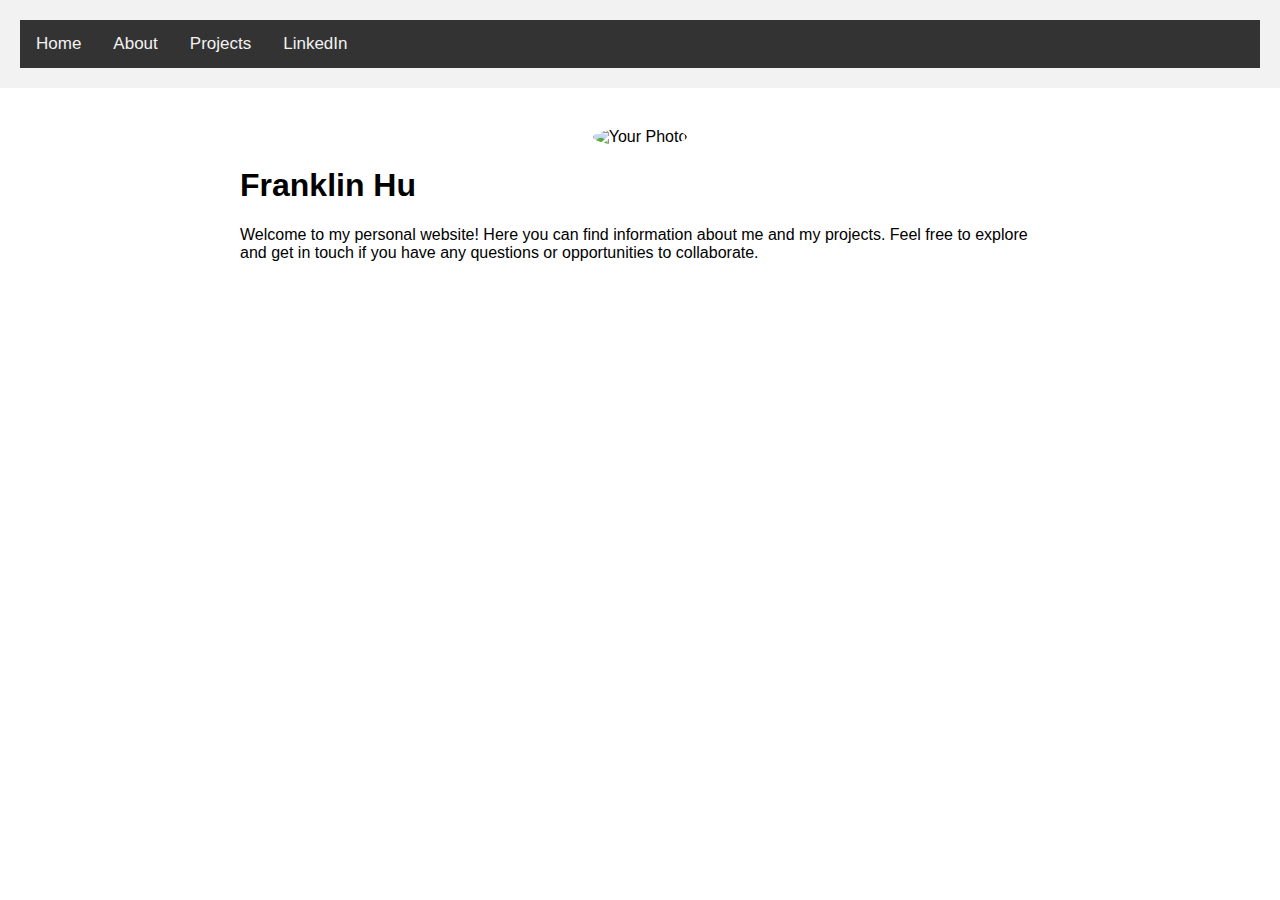
==== index.html @ 20e60d0a "Add files via upload" ====
<!DOCTYPE html>
<html lang="en">
<head>
    <meta charset="UTF-8">
    <meta http-equiv="X-UA-Compatible" content="IE=edge">
    <meta name="viewport" content="width=device-width, initial-scale=1.0">
    <link rel="stylesheet" href="style.css">
    <title>Franklin Personal Website</title>
</head>
<body>
    <!DOCTYPE html>
    <html>
    <head>
      <title>My Personal Website</title>
    </head>
    <body>
      <header>
        <div class="menu">
          <a href="#">Home</a>
          <a href="#">About</a>
          <a href="#">Projects</a>
          <a href="https://www.linkedin.com/in/franklin-hu-1281541b0/" target="_blank">LinkedIn</a>
        </div>
      </header>
      
      <div class="container">
        <div class="photo">
          <img src="path_to_your_photo.jpg" alt="Your Photo">
        </div>
        <h1>Franklin Hu</h1>
        <p>
          Welcome to my personal website! Here you can find information about me and my projects. Feel free to explore and get in touch if you have any questions or opportunities to collaborate.
        </p>
      </div>
    </body>
    </html>
    
</body>
</html>
---- style.css ----
body {
    font-family: Arial, sans-serif;
    margin: 0;
    padding: 0;
  }
  
  header {
    background-color: #f2f2f2;
    padding: 20px;
    text-align: right;
  }
  
  .menu {
    background-color: #333;
    overflow: hidden;
  }
  
  /* Style the links inside the navigation bar */
  .menu a {
    float: left;
    color: #f2f2f2;
    text-align: center;
    padding: 14px 16px;
    text-decoration: none;
    font-size: 17px;
  }
  
  /* Change the color of links on hover */
  .menu a:hover {
    background-color: #ddd;
    color: black;
  }
  
  /* Add a color to the active/current link */
  .menu a.active {
    background-color: #04AA6D;
    color: white;
  }
  
  .container {
    max-width: 800px;
    margin: 40px auto;
    padding: 0 20px;
  }
  
  .photo {
    text-align: center;
  }
  
  .photo img {
    width: 200px;
    height: 200px;
    border-radius: 50%;
    object-fit: cover;
  }
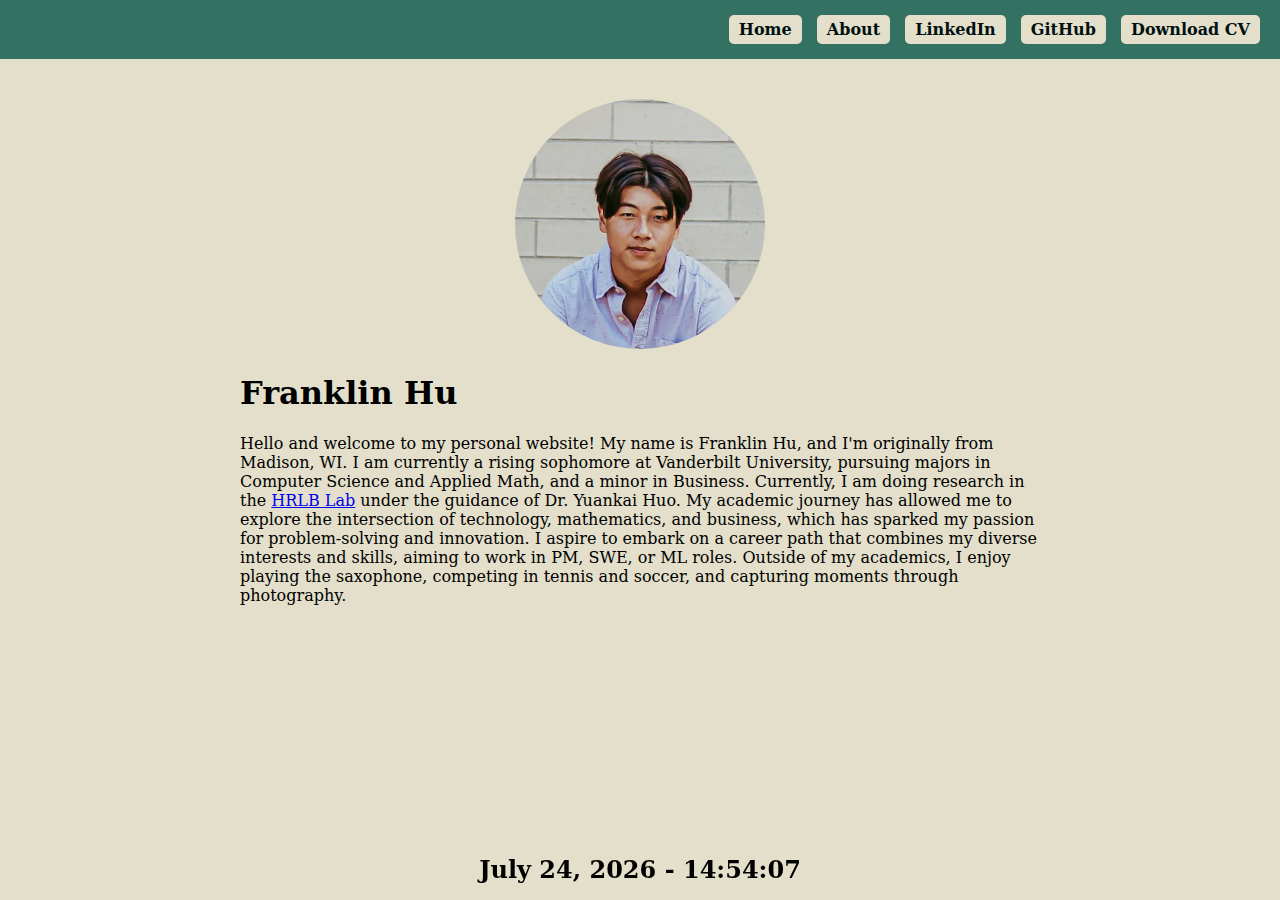
==== commit cc13f8a5: "testing new push" ====
--- a/index.html
+++ b/index.html
@@ -5,36 +5,40 @@
     <meta http-equiv="X-UA-Compatible" content="IE=edge">
     <meta name="viewport" content="width=device-width, initial-scale=1.0">
     <link rel="stylesheet" href="style.css">
+    <script src="script.js" defer></script>
     <title>Franklin Personal Website</title>
 </head>
-<body>
-    <!DOCTYPE html>
-    <html>
-    <head>
-      <title>My Personal Website</title>
-    </head>
     <body>
-      <header>
-        <div class="menu">
-          <a href="#">Home</a>
-          <a href="#">About</a>
-          <a href="#">Projects</a>
-          <a href="https://www.linkedin.com/in/franklin-hu-1281541b0/" target="_blank">LinkedIn</a>
+        <header>
+            <div class="menu-right">
+                <a href="#">Home</a>
+                <a href="#">About</a>
+                <a href="https://www.linkedin.com/in/franklinhu/" target="_blank">LinkedIn</a>
+                <a href="https://github.com/franklinhu88" target="_blank">GitHub</a>
+                <a href="franklin-hu-resume.pdf" target="_blank">Download CV</a>
+            </div>
+        </header>
+        
+        <div class="container">
+            <div class="photo">
+                <img src="websitePhoto.jpg" alt="Photo of Franklin">
+            </div>
+            <h1>Franklin Hu</h1>
+            <div class="intro-paragraph">
+                <p>
+                    Hello and welcome to my personal website! My name is Franklin Hu, and I'm originally from Madison, WI. I am currently a rising sophomore 
+                    at Vanderbilt University, pursuing majors in Computer Science and Applied Math, and a minor in Business. Currently, I am doing research in the 
+                    <a href="https://hrlblab.github.io/">HRLB Lab</a> under the guidance of Dr. Yuankai Huo. My academic journey has allowed me to explore the 
+                    intersection of technology, mathematics, and business, which has sparked my passion for problem-solving and innovation. I aspire to embark on a 
+                    career path that combines my diverse interests and skills, aiming to work in PM, SWE, or ML roles. Outside of my academics, I enjoy playing the 
+                    saxophone, competing in tennis and soccer, and capturing moments through photography.
+                </p>
+            </div>
         </div>
-      </header>
-      
-      <div class="container">
-        <div class="photo">
-          <img src="path_to_your_photo.jpg" alt="Your Photo">
+    </body>
+        <div id="clock">
+            <h1 id="date-time"></h1>
         </div>
-        <h1>Franklin Hu</h1>
-        <p>
-          Welcome to my personal website! Here you can find information about me and my projects. Feel free to explore and get in touch if you have any questions or opportunities to collaborate.
-        </p>
-      </div>
-    </body>
-    </html>
-    
-</body>
 </html>
 
+
--- a/style.css
+++ b/style.css
@@ -1,55 +1,82 @@
 body {
-    font-family: Arial, sans-serif;
+    font-family: 'baskerville', 'serif';
     margin: 0;
     padding: 0;
-  }
-  
-  header {
-    background-color: #f2f2f2;
+    background-color: #E3DFCA;
+}
+
+header {
+    background-color: #337162;
     padding: 20px;
     text-align: right;
+}
+
+header .menu-right {
+    margin-left: 10px;
+}
+
+header .menu-right a {
+    font-weight: bold;
+    margin-left: 10px;
+    text-decoration: none;
+    padding: 5px 10px;
+    background-color: #E3DFCA;
+    color: #001011;
+    border-radius: 5px;
+}
+
+header .menu-right a:hover {
+    margin-left: 10px;
+    text-decoration: none;
+    padding: 5px 10px;
+    background-color: #a6a6a6;
+    color: #333333;
+    border-radius: 5px;
   }
-  
-  .menu {
-    background-color: #333;
-    overflow: hidden;
-  }
-  
-  /* Style the links inside the navigation bar */
-  .menu a {
-    float: left;
-    color: #f2f2f2;
-    text-align: center;
-    padding: 14px 16px;
-    text-decoration: none;
-    font-size: 17px;
-  }
-  
-  /* Change the color of links on hover */
-  .menu a:hover {
-    background-color: #ddd;
-    color: black;
-  }
-  
-  /* Add a color to the active/current link */
-  .menu a.active {
-    background-color: #04AA6D;
-    color: white;
-  }
-  
-  .container {
+
+.container {
     max-width: 800px;
     margin: 40px auto;
     padding: 0 20px;
-  }
-  
-  .photo {
+}
+
+.photo {
     text-align: center;
-  }
-  
-  .photo img {
-    width: 200px;
-    height: 200px;
+}
+
+.resume a {
+  font-weight: bold;
+  margin-left: 10px;
+  text-decoration: none;
+  padding: 5px 10px;
+  background-color: #E3DFCA;
+  color: #001011;
+  border-radius: 5px;
+}
+
+.resume a:hover {
+  font-weight: bold;
+  margin-left: 10px;
+  text-decoration: none;
+  padding: 5px 10px;
+  background-color: #E3DFCA;
+  color: #001011;
+  border-radius: 5px;
+}
+
+.photo img {
+    width: 250px;
+    height: 250px;
     border-radius: 50%;
     object-fit: cover;
-  }+}
+
+#clock {
+    position: fixed;
+    bottom: 0;
+    left: 50%;
+    transform: translateX(-50%);
+    font-size: 12px;
+    font-weight: normal;
+  }
+
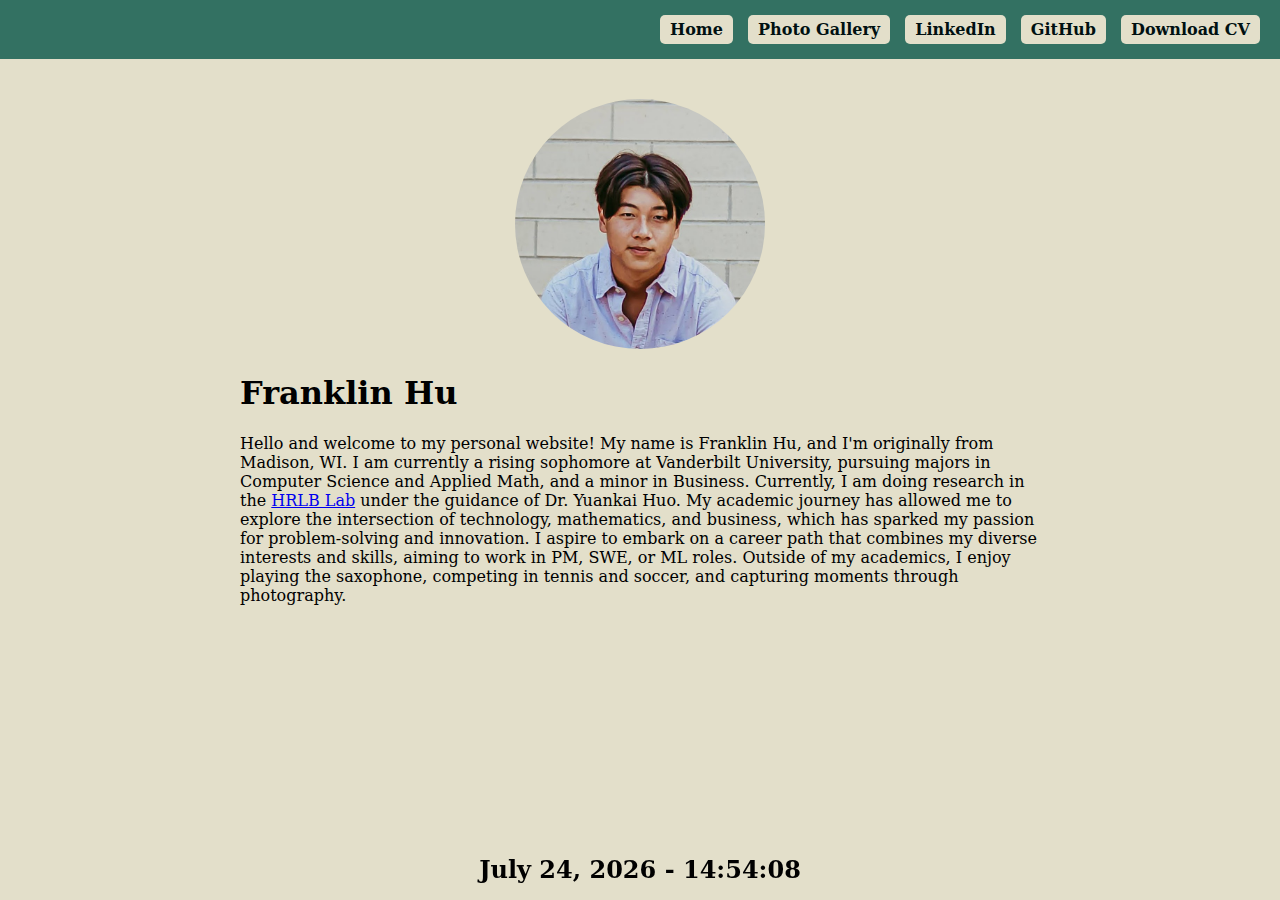
==== commit 1ab8264d: "add images to prep for image gallery" ====
--- a/index.html
+++ b/index.html
@@ -8,37 +8,37 @@
     <script src="script.js" defer></script>
     <title>Franklin Personal Website</title>
 </head>
-    <body>
-        <header>
-            <div class="menu-right">
-                <a href="#">Home</a>
-                <a href="#">About</a>
-                <a href="https://www.linkedin.com/in/franklinhu/" target="_blank">LinkedIn</a>
-                <a href="https://github.com/franklinhu88" target="_blank">GitHub</a>
-                <a href="franklin-hu-resume.pdf" target="_blank">Download CV</a>
-            </div>
-        </header>
-        
-        <div class="container">
-            <div class="photo">
-                <img src="websitePhoto.jpg" alt="Photo of Franklin">
-            </div>
-            <h1>Franklin Hu</h1>
-            <div class="intro-paragraph">
-                <p>
-                    Hello and welcome to my personal website! My name is Franklin Hu, and I'm originally from Madison, WI. I am currently a rising sophomore 
-                    at Vanderbilt University, pursuing majors in Computer Science and Applied Math, and a minor in Business. Currently, I am doing research in the 
-                    <a href="https://hrlblab.github.io/">HRLB Lab</a> under the guidance of Dr. Yuankai Huo. My academic journey has allowed me to explore the 
-                    intersection of technology, mathematics, and business, which has sparked my passion for problem-solving and innovation. I aspire to embark on a 
-                    career path that combines my diverse interests and skills, aiming to work in PM, SWE, or ML roles. Outside of my academics, I enjoy playing the 
-                    saxophone, competing in tennis and soccer, and capturing moments through photography.
-                </p>
-            </div>
+<body>
+    <header>
+        <div class="menu-right">
+            <a href="index.html">Home</a>
+            <a href="photos.html">Photo Gallery</a>
+            <a href="https://www.linkedin.com/in/franklinhu/" target="_blank">LinkedIn</a>
+            <a href="https://github.com/franklinhu88" target="_blank">GitHub</a>
+            <a href="franklin-hu-resume.pdf" target="_blank">Download CV</a>
         </div>
-    </body>
-        <div id="clock">
-            <h1 id="date-time"></h1>
+    </header>
+    
+    <div class="container">
+        <div class="photo">
+            <img src="websitePhoto.jpg" alt="Photo of Franklin">
         </div>
+        <h1>Franklin Hu</h1>
+        <div class="intro-paragraph">
+            <p>
+                Hello and welcome to my personal website! My name is Franklin Hu, and I'm originally from Madison, WI. I am currently a rising sophomore 
+                at Vanderbilt University, pursuing majors in Computer Science and Applied Math, and a minor in Business. Currently, I am doing research in the 
+                <a href="https://hrlblab.github.io/">HRLB Lab</a> under the guidance of Dr. Yuankai Huo. My academic journey has allowed me to explore the 
+                intersection of technology, mathematics, and business, which has sparked my passion for problem-solving and innovation. I aspire to embark on a 
+                career path that combines my diverse interests and skills, aiming to work in PM, SWE, or ML roles. Outside of my academics, I enjoy playing the 
+                saxophone, competing in tennis and soccer, and capturing moments through photography.
+            </p>
+        </div>
+    </div>
+</body>
+    <div id="clock">
+        <h1 id="date-time"></h1>
+    </div>
 </html>
 
 
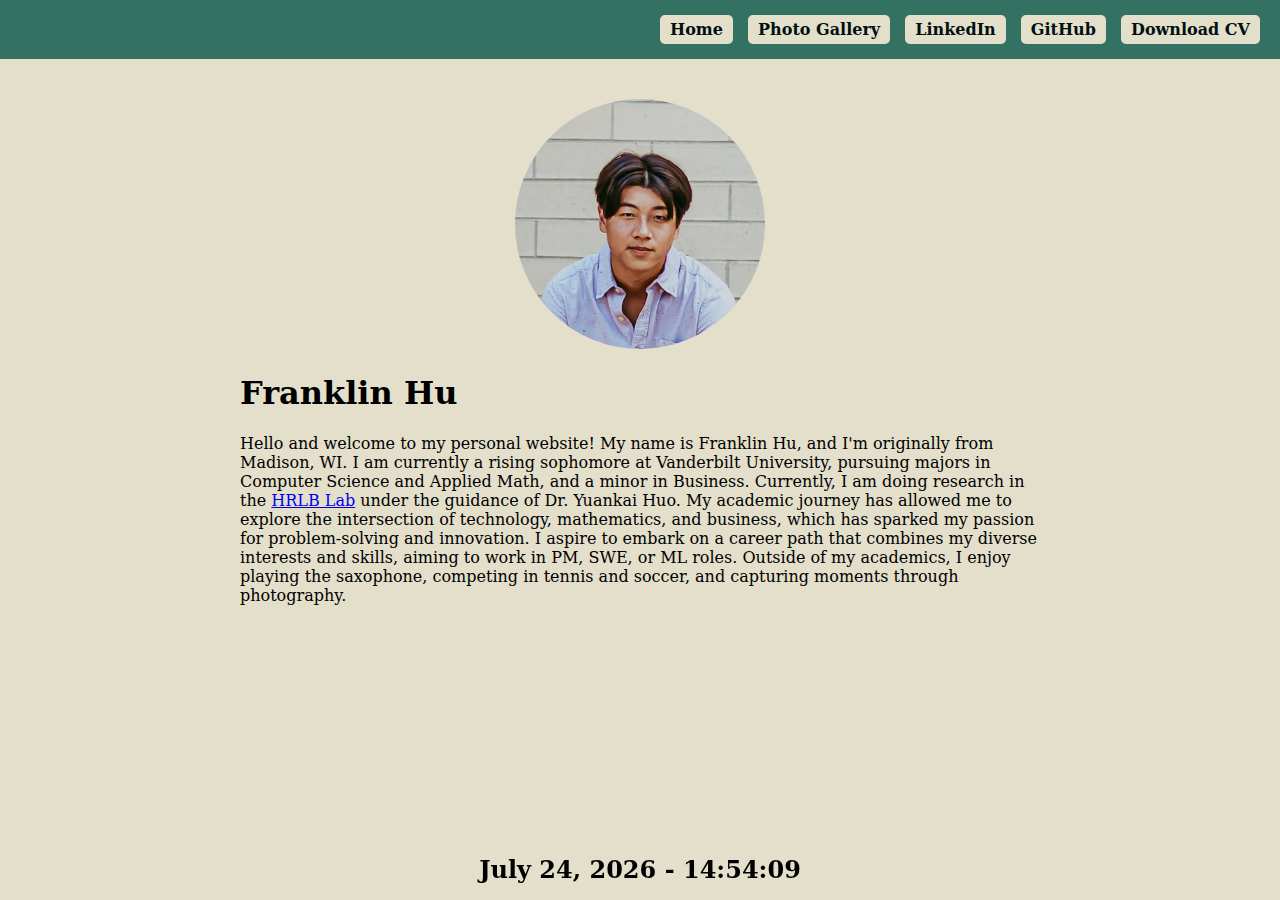
==== commit 82bc3e57: "Updated Resume" ====
--- a/index.html
+++ b/index.html
@@ -15,7 +15,7 @@
             <a href="photos.html">Photo Gallery</a>
             <a href="https://www.linkedin.com/in/franklinhu/" target="_blank">LinkedIn</a>
             <a href="https://github.com/franklinhu88" target="_blank">GitHub</a>
-            <a href="franklin-hu-resume.pdf" target="_blank">Download CV</a>
+            <a href="franklin-hu-resume-23.pdf" target="_blank">Download CV</a>
         </div>
     </header>
     
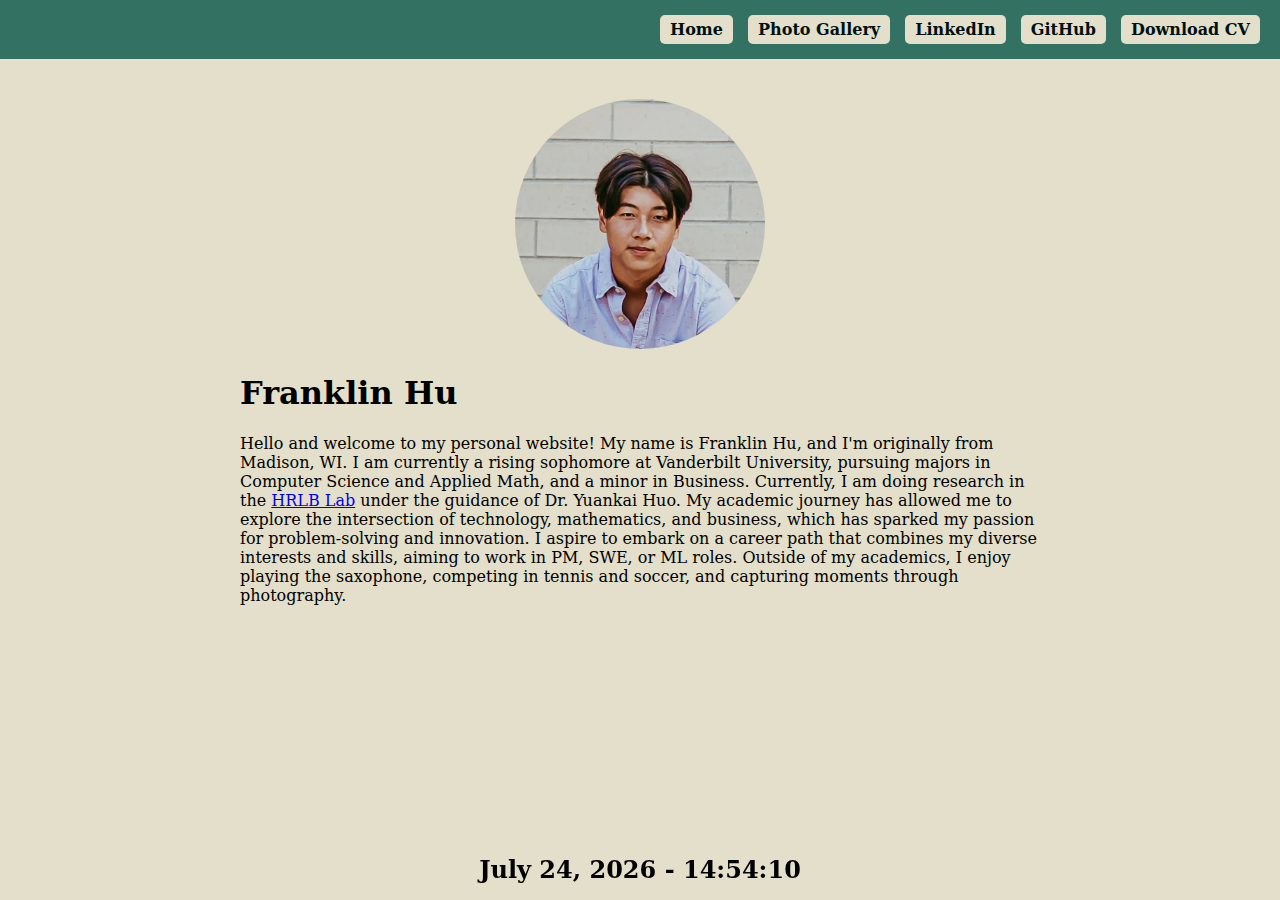
==== commit ba37520a: "updated resume" ====
--- a/index.html
+++ b/index.html
@@ -15,7 +15,7 @@
             <a href="photos.html">Photo Gallery</a>
             <a href="https://www.linkedin.com/in/franklinhu/" target="_blank">LinkedIn</a>
             <a href="https://github.com/franklinhu88" target="_blank">GitHub</a>
-            <a href="franklin-hu-resume-23.pdf" target="_blank">Download CV</a>
+            <a href="resume-franklin-hu-23.pdf" target="_blank">Download CV</a>
         </div>
     </header>
     
--- a/style.css
+++ b/style.css
@@ -80,3 +80,8 @@
     font-weight: normal;
   }
 
+.inprogress {
+    margin-top: 100px;
+    text-align: center;
+}
+
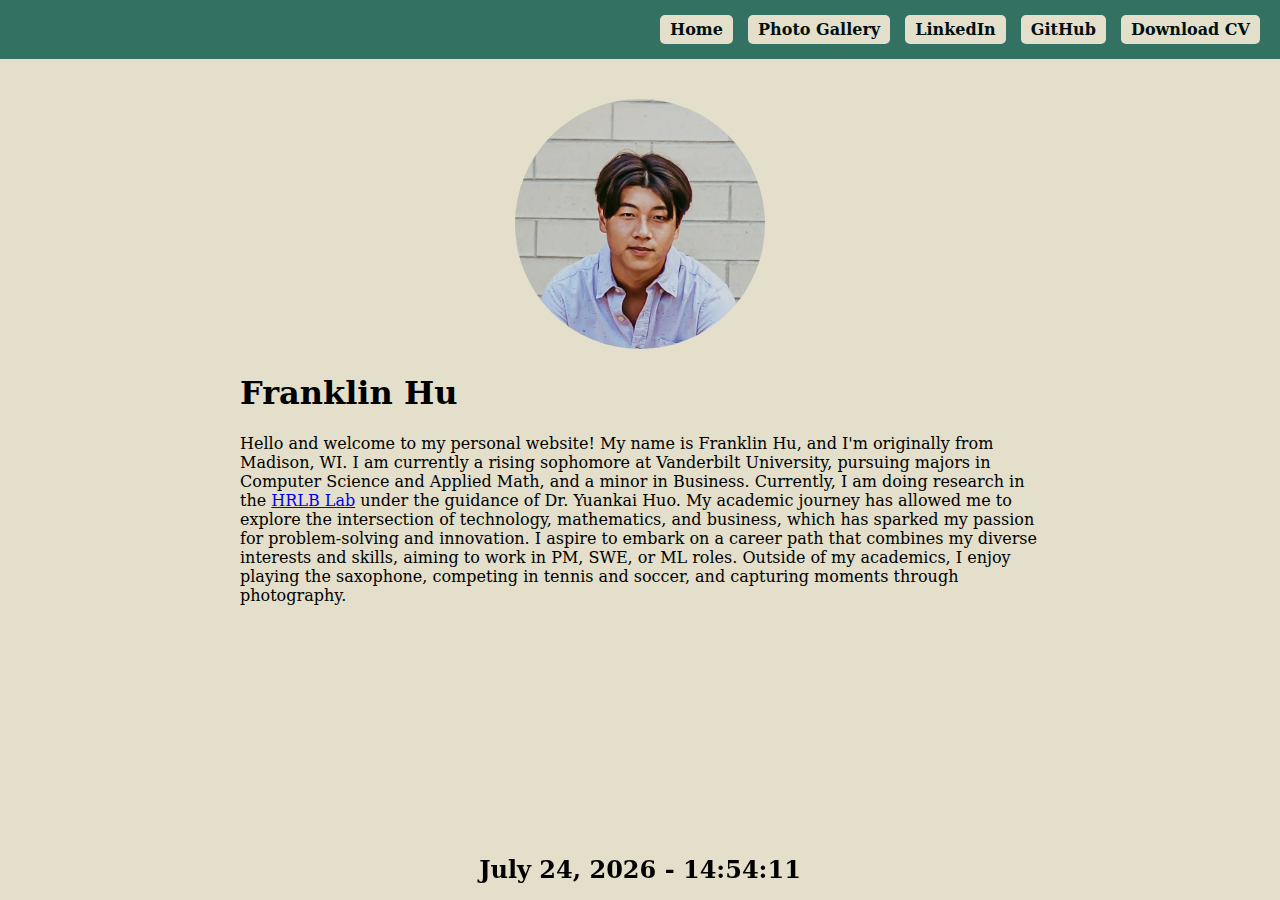
==== commit 6e4e2acd: "new name" ====
--- a/index.html
+++ b/index.html
@@ -6,7 +6,7 @@
     <meta name="viewport" content="width=device-width, initial-scale=1.0">
     <link rel="stylesheet" href="style.css">
     <script src="script.js" defer></script>
-    <title>Franklin Personal Website</title>
+    <title>Franklin Hu</title>
 </head>
 <body>
     <header>
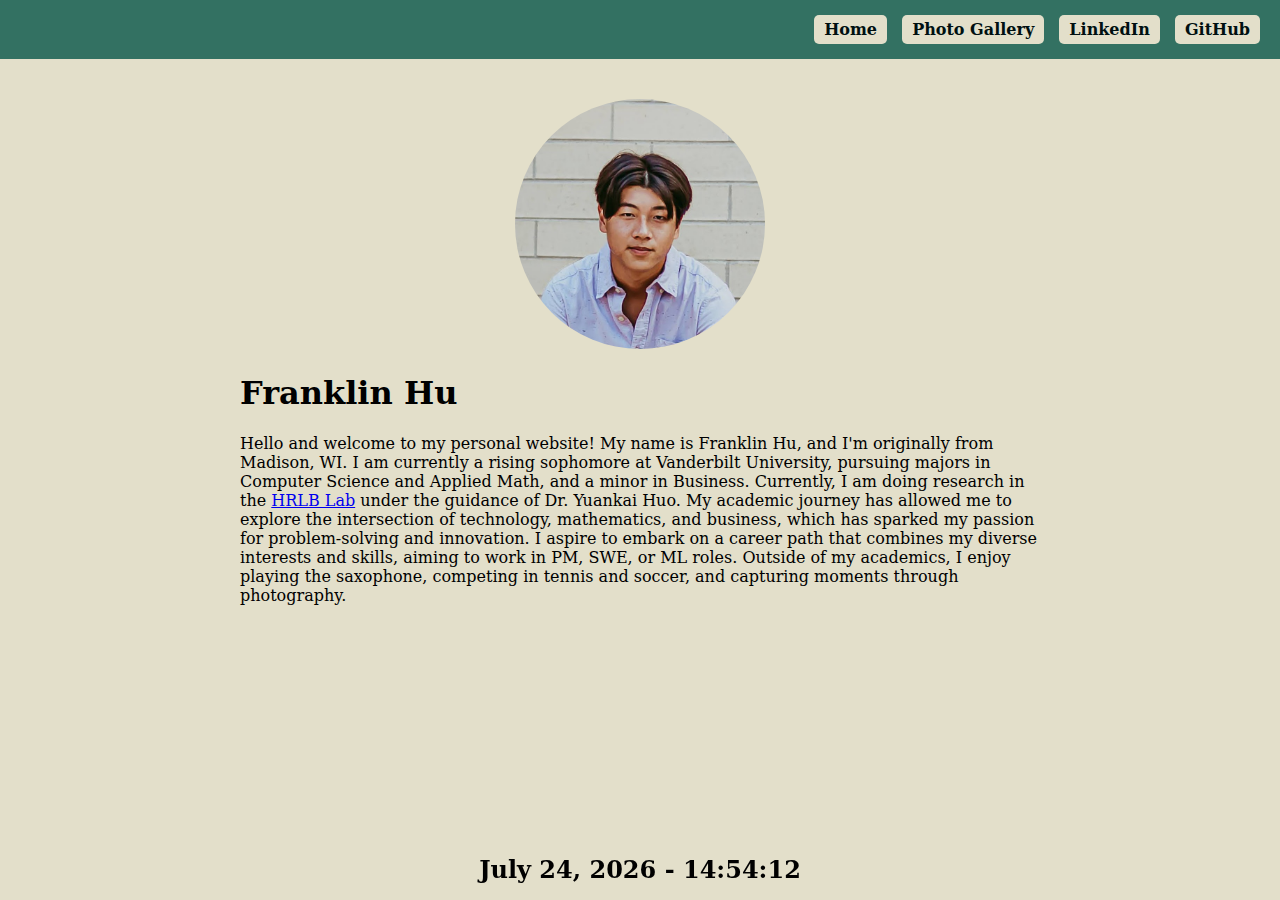
==== commit a7566e36: "resume remove" ====
--- a/index.html
+++ b/index.html
@@ -15,7 +15,6 @@
             <a href="photos.html">Photo Gallery</a>
             <a href="https://www.linkedin.com/in/franklinhu/" target="_blank">LinkedIn</a>
             <a href="https://github.com/franklinhu88" target="_blank">GitHub</a>
-            <a href="resume-franklin-hu-23.pdf" target="_blank">Download CV</a>
         </div>
     </header>
     
